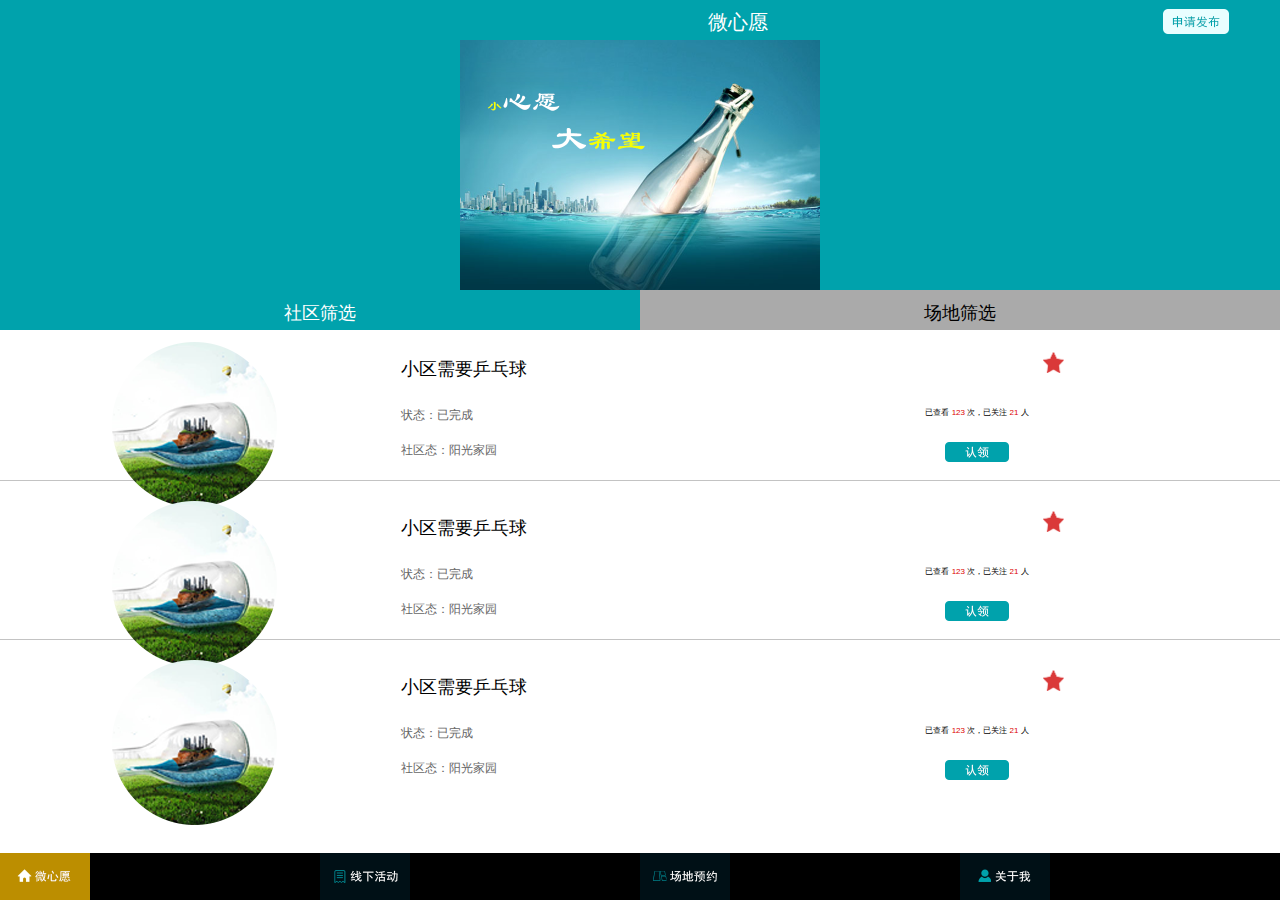
==== HTML/大丰微信二维码网页/index.html @ a5baa645 "20170420" ====
<!--
Author: W3layouts
Author URL: http://w3layouts.com
License: Creative Commons Attribution 3.0 Unported
License URL: http://creativecommons.org/licenses/by/3.0/
-->

<!DOCTYPE html PUBLIC "-//WAPFORUM//DTD XHTML Mobile 1.0//EN"
"http://www.wapforum.org/DTD/xhtml-mobile10.dtd">
<html>
<head>
<title>微心愿</title>
<!--Custom Theme files-->
<link href="./css/style.css" rel="stylesheet" type="text/css" media="all" />
<!--Custom Theme files-->
<meta http-equiv="Content-Type" content="text/html; charset=utf-8" />
<meta name="viewport" content="width=device-width, initial-scale=1" />

<style type="text/css">
<!--
.STYLE1 {font-size: 20px}
.STYLE2 {font-size: 18px}
.STYLE5 {color: #666666}
.STYLE6 {color: #dc0000}
.STYLE8 {font-size: 12px}
.STYLE9 {font-size: 8px; }
-->
</style>
</head>
<body>
	<!--- header-top ---->
	<div id="home" class="header-top">
		<!--- container ---->
		<div class="container">
			<div class="header-logo" >
					 <!--- 开头 ---->
				   <div style="width:100%; height:40px; background-color:#00a2ac">
				   		<div style=" width:60%; height:30px; float:left; padding-top:9px;">
				   		  <div align="right" class="STYLE1"><font color="#FFFFFF" face="黑体">微心愿</font> </div>
				   		</div> 
				   		<div style=" width:36%; height:30px; float:left;padding-top:9px;">
				   		  <div align="right"><a href="index4.html"><img src="images/申请发布.png" height="25" width="66"/></a></div>
				   		</div> 
				  	</div>
			    <div style="width:100%; height:250px; padding-top:0px;background-color:#00a2ac"> 
					<img src="images/11_06.png" width="360" height="250"/>
				 </div>  
				   <!--- 选择---->
				<div  style="width:100%; height:40px;">
					<div style="width:50%; height:40px; float:left;background-color:#00a2ac; " >
					   <div align="center" class="STYLE2" style="padding-top:11px;"><font color="#FFFFFF" face="黑体">社区筛选</font> </div>
					</div>
					<div style="width:50%; height:40px; float:left;background-color:#aaaaaa;" >
						<div align="center" class="STYLE2" style="padding-top:11px;"><font color="#000000" face="黑体">场地筛选</font> </div>
					</div>
			  </div>	
			    <!--- 内容1---->
			  <div style="width:100%; height:130px; padding-bottom:12px">
			  		<div style="width:30%; height:116px;float:left; padding-top:12px; padding-left:2px"><img src="images/心愿1.png"/></div>
					<div style="width:60%; height:116px;float:left; padding-top:12px; padding-left:15px">
						<div  style="width:100%; height:50px; padding-top:10px">
							<div class="STYLE1" style="width:70%; height:50px;float:left;padding-top:5px">
							  <div align="left" class="STYLE2"><font color="#000000" face="黑体">小区需要乒乓球</font></div>
							</div>
							<div style="width:30%; height:50px;float:left;"><img src="images/关注.png" height="21" width="21"/></div>
						</div>						
						<div  style="width:100%; height:20px; padding-top:5px">
							<div class="STYLE1" style="width:50%; height:20px;float:left;">
							  <div align="left" class="STYLE5 STYLE8"><font face="黑体">状态：已完成</font></div>
							</div>
							<div class="STYLE9" style="width:50%; height:20px;float:left;">已查看  <span class="STYLE6">123</span> 次，已关注 <span class="STYLE6">21 </span>人</div>
						</div>
						<div  style="width:100%; height:20px; padding-top:15px">
							<div class="STYLE1" style="width:50%; height:20px;float:left;">
							  <div align="left" class="STYLE5 STYLE8"><font face="黑体">社区态：阳光家园</font></div>
							</div>
							<div  style="width:50%; height:20px;float:left;"><img src="images/认领.png" height="20" width="64"/></div>
						</div>
					</div>
			  </div>
			  <HR style="FILTER: alpha(opacity=100,finishopacity=0,style=1)" width="100%" color=#c3c3c3 SIZE=1>
			   <!--- 内容1---->
			  <div style="width:100%; height:130px; padding-bottom:12px">
			  		<div style="width:30%; height:116px;float:left; padding-top:12px; padding-left:2px"><img src="images/心愿1.png"/></div>
					<div style="width:60%; height:116px;float:left; padding-top:12px; padding-left:15px">
						<div  style="width:100%; height:50px; padding-top:10px">
							<div class="STYLE1" style="width:70%; height:50px;float:left;padding-top:5px">
							  <div align="left" class="STYLE2"><font color="#000000" face="黑体">小区需要乒乓球</font></div>
							</div>
							<div style="width:30%; height:50px;float:left;"><img src="images/关注.png" height="21" width="21"/></div>
						</div>						
						<div  style="width:100%; height:20px; padding-top:5px">
							<div class="STYLE1" style="width:50%; height:20px;float:left;">
							  <div align="left" class="STYLE5 STYLE8"><font face="黑体">状态：已完成</font></div>
							</div>
							<div class="STYLE9" style="width:50%; height:20px;float:left;">已查看  <span class="STYLE6">123</span> 次，已关注 <span class="STYLE6">21 </span>人</div>
						</div>
						<div  style="width:100%; height:20px; padding-top:15px">
							<div class="STYLE1" style="width:50%; height:20px;float:left;">
							  <div align="left" class="STYLE5 STYLE8"><font face="黑体">社区态：阳光家园</font></div>
							</div>
							<div  style="width:50%; height:20px;float:left;"><img src="images/认领.png" height="20" width="64"/></div>
						</div>
					</div>
			  </div>
			   <HR style="FILTER: alpha(opacity=100,finishopacity=0,style=1)" width="100%" color=#c3c3c3 SIZE=1>
			   <!--- 内容1---->
			   <div style="width:100%; height:130px; padding-bottom:12px">
			  		<div style="width:30%; height:116px;float:left; padding-top:12px; padding-left:2px"><img src="images/心愿1.png"/></div>
					<div style="width:60%; height:116px;float:left; padding-top:12px; padding-left:15px">
						<div  style="width:100%; height:50px; padding-top:10px">
							<div class="STYLE1" style="width:70%; height:50px;float:left;padding-top:5px">
							  <div align="left" class="STYLE2"><font color="#000000" face="黑体">小区需要乒乓球</font></div>
							</div>
							<div style="width:30%; height:50px;float:left;"><img src="images/关注.png" height="21" width="21"/></div>
						</div>						
						<div  style="width:100%; height:20px; padding-top:5px">
							<div class="STYLE1" style="width:50%; height:20px;float:left;">
							  <div align="left" class="STYLE5 STYLE8"><font face="黑体">状态：已完成</font></div>
							</div>
							<div class="STYLE9" style="width:50%; height:20px;float:left;">已查看  <span class="STYLE6">123</span> 次，已关注 <span class="STYLE6">21 </span>人</div>
						</div>
						<div  style="width:100%; height:20px; padding-top:15px">
							<div class="STYLE1" style="width:50%; height:20px;float:left;">
							  <div align="left" class="STYLE5 STYLE8"><font face="黑体">社区态：阳光家园</font></div>
							</div>
							<div  style="width:50%; height:20px;float:left;"><img src="images/认领.png" height="20" width="64"/></div>
						</div>
					</div>
			  </div>
			  <div style="width:100%; height:47px;"></div>
				
					
			  </div>
				
		  	</div>
		</div>


</div>
 <!--- 底部 ---->
			 		 <div style="width:100%; height:47px;position:fixed;    bottom:0; background-color:#000000">
						<div style="width:25%; height:47px;float:left;"><a href="index.html" ><img src="images/微心愿选中.png" width="90" height="47"/></a></div>
						<div style="width:25%; height:47px;float:left;"><a href="index1.html" ><img src="images/线下活动.png" width="90" height="47"/></a></div>
						<div style="width:25%; height:47px;float:left;"><a href="index2.html" ><img src="images/场地预约.png" width="90" height="47"/></a></div>
						<div style="width:25%; height:47px;float:left;"><a href="index3.html" ><img src="images/关于我.png" width="90" height="47"/></a></div>
					</div>
</body>
</html>
---- HTML/大丰微信二维码网页/css/style.css ----
/*----
	Author: W3layouts
	Author URL: http://w3layouts.com
	License: Creative Commons Attribution 3.0 Unported
	License URL: http://creativecommons.org/licenses/by/3.0/
---*/

/* start editing from here */
a{ color:#333333;}
.txt-rt{text-align:right;}/* text align right */
.txt-lt{text-align:left;}/* text align left */
.txt-center{text-align:center;}/* text align center */
.float-rt{float:right;}/* float right */
.float-lt{float:left;}/* float left */
.clear{clear:both;}/* clear float */
.pos-relative{position:relative;}/* Position Relative */
.pos-absolute{position:absolute;}/* Position Absolute */
.vertical-base{	vertical-align:baseline;}/* vertical align baseline */
.vertical-top{	vertical-align:top;}/* vertical align top */
.underline{	padding-bottom:0px;	border-bottom: 1px solid #eee; margin:0 0 0px 0;}/* Add 5px bottom padding and a underline */
nav.vertical ul li{	display:block;}/* vertical menu */
nav.horizontal ul li{	display: inline-block;}/* horizontal menu */
img{max-width:100%;}
/* reset */
body{
	margin:0;
	padding:0;
	font-family:Arial, Helvetica, sans-serif;
	background:#fff;
}
body a:hover{
text-decoration:none;
color:0;
}
p{
	margin:0;
}
ul{
	margin:0;
	padding:0;
	}
.container {
padding:0;
margin:0 auto;
width: 100%
}
/*--- header-top ----*/
.header-logo{
text-align:center;
}
.header-logo1{
text-align:center;
padding-left:2px;
padding-right:2px;
}
.header-top{
	background:url(../images/bg.jpg) no-repeat 0px 0px;
	background-size: 100% 100%;
}
.header-text{
	text-align:center;
	margin-top: 3%;
}
.header-text h1{
	color:#FFFFFF;
	font-family:Arial, Helvetica, sans-serif;
	letter-spacing:2px;
	font-size:60px;
}
.header-text span{
	color:#9F449B;
	font-size:60px;
}
.header-sub-text{
	text-align:center;
	margin-bottom: 10px;
}
.header-sub-text h2{
	font-family:Arial, Helvetica, sans-serif;
	font-weight:300;
	color:#FFFFFF;
	font-size: 13px;
}
.header-sub-text small{
	display:block;
}
.header-top-grids,.header-bottom-grids{
	text-align:center;
	width: 100%;
}
.grid-left{
	text-align:center;
}
.grid-right{
	text-align:center;
}
/*--- header-bottom ----*/
.top-nav{
padding:10px 10px 5px;
}
.navicon {
	display: block;
	width:22px;
	height:22px;
	float:right;
	background: url('../images/icon.png') no-repeat;
}
.logo{
	float:left;
}

/*--- sicky Nav---*/
/*---- Fixed Navigation ----*/

#menu {
text-align: center;
background: #A3569F;
padding:3px 0;
}
#menu ul li{
margin:5px 0;
}
#menu ul li a{
color:#fff;
font-size:0.75em;
}
.nav-palceholder{
	margin:0 0 40px 0;
}
.about-nav5,.about-nav4,.about-nav{
	width: 30% !important;
	display:inline-block;
}
.about-nav5,.about-nav4,.about-nav1,.about-nav,.about-nav3,.about-nav2:hover{
cursor:pointer;
}
/*------ about-nav -----*/
.about-nav a,.about-nav5 a,.about-nav4 a{
	display:inline-block;
}
.arrow-grid{
	width:20%;
	margin:0 auto;
}
.arrow a{
	width:38px;
	height:38px;
	display:inline-block;
	background:url(../images/arrow.png) no-repeat 0px 0px;
}

/*--- content ----*/
.content{
	background:#EEEEEE;
	padding:20px 10px;
}
.row {
	position:relative;
	}
.content-top-grid{
	text-align:center;
	font-family:Arial, Helvetica, sans-serif;
	color:#676767;
	width:50%! important;
	float:left ! important;
}
.content-top-grid h3{
	margin-top: 3px;
	font-size:15px;
}
.content-top-grid p{
	font-size: 13px;
	font-weight: 400;
	padding: 3px 0px 12px 0;
	line-height: 12px;
	width: 87%;
	margin: 0 auto;
}
/*--- content-about ----*/
.content-about-text{
	position:relative;
}
.content-about h2{
	text-align: center;
	color: #676767;
	font-family:Arial, Helvetica, sans-serif;
	letter-spacing: 2px;
	font-size: 22px;
	margin: 10px 0;
}
.content-about small{
	color:#9F449B;
	font-size:22px;
}
.col-md-6.content-about-grid-left {
text-align: center;
}
.content-about-grid-right p{
	font-family:Arial, Helvetica, sans-serif;
	font-size: 13px;
	color: #8D8D8D;
	line-height: 16px;
	width: 90%;
	margin:0 auto;
	padding-top:3px;
}
.learn {
	margin: 15px 0;
	text-align: center;
}
.learn a{
	display:block;
	background: #A957A5;	
	padding:1em 0em;
	text-align: center;
	font-family:Arial, Helvetica, sans-serif;
	font-size: 14px;
	color:#FFFFFF;
	width:45%;
	margin:0 auto;
	-webkit-appearance:none;
}
.content-about-bottom{
	background:url(../images/quotebg.png) no-repeat 0px 0px;
}
.content-about-bottom-text{
	text-align:center;
	padding:10px 12px;
}
.content-about-bottom-text p{
	font-size: 13px;
	color: #FFFFFF;
	font-weight: 300;
}
/*--- content-team ----*/
.content-team-text 
{
	position: relative;
}
.content-team-text h2{
	text-align: center;
	color: #676767;	
	font-size: 22px;
	margin: 5px 0;
}
.content-team small {
	color: #9F449B;
	font-size: 22px;
}
.team-left-grid{
	text-align:center;
	position:relative;
}
.team-left-grid img{
	margin:10px 0;
}
.team-left-grid h2{
	color:#484848;
	font-size: 17px;
}
.team-left-grid p{
	color:#B6B6B6;
	font-weight:400;
	font-size:13px;		
	margin-bottom: 3%;
}
/*--- team-icons ----*/
.team-icon-grid{
	text-align:center;
	width: 40%;
	margin: 0 auto;
}
.f-icon{
	text-align:center;
	width:39%!important;
	height:37px;
	display:inline-block;
	background:url(../images/f.png) no-repeat 0px 0px;
	cursor:pointer;
	float:left!important;
}
.g-icon{
	text-align:center;
	width:40%!important;
	height:37px;
	display:inline-block;
	background:url(../images/g.png) no-repeat 0px 0px;
	cursor:pointer;
}
/*--- content-skills ----*/
.content-skills {
margin: 0% 0 10px 0;
}
.content-skills-text {	
	margin:10px 0;
}
.content-skills-text h2{
	text-align: center;
	color: #676767;
	font-size: 22px;	
}
.content-skills small {
	color: #9F449B;
	font-size: 22px;
}
.skills {
text-align: center;
padding: 0 6em;
}
.progressy1,.progressy2,.progressy3,.progressy4{
	width: 95%;
	background:#F0F0F0;
}
.progress-head {
margin-left:4%;
}
.progress-head h3{
	float:left;
	margin-top: 1em;
	font-size:0.85em;
}
.progress-head  p.percent{
	float:right;
	margin: 1em 1em 0 0;
	font-size: 15px;
	font-weight: 400;
	color: #B2B2B2;
}
.progressy1 p{
background:#9F449B;
width:85%;
height:13px;
}
.progressy2 p{
background:#9F449B;
width:75%;
height:13px;
}
.progressy3 p{
background:#9F449B;
width:67%;
height:13px;
}
.progressy4 p{
background:#9F449B;
width:80%;
height:13px;
}
.content-services-bottom-text  {
	text-align: center;
	padding: 15px 0;
}
.content-services-bottom-text p.bottom-text {
	font-size: 12px;
	color: #FFFFFF;
	font-weight: 300;
	padding-top:7px;
	width: 100%;
	margin: 0 auto;
}
/*--- content-services ----*/
.content-services {
	background: #EEEEEE;
}
.services-grid {
	margin: 10% 0;
	text-align: center;
}
.service-grid {
width: 50%!important;
float: left!important;
text-align: center;
}
.services-grids {
margin-right: 10px;
padding-top:10px;
}
.service-grid h2{
	font-weight:normal;
	font-size:1.2em;
}
.service-grid p{	
	font-weight: 400;
	font-size:12px;
	margin-bottom:10px;
}
.image-grid{
	text-align:center;
	margin-top: 10px;
}
.services-text{
	text-align:center;
	margin:5px 0;
}
.services-text p{
	font-weight: 400;
	color:#4B4B4B;
	font-size: 12px;
	width: 85%;
	margin: 0 auto;
}
.services-bottom-text {
	text-align:center;
	padding-bottom: 10px;
}
.services-bottom-text p{
	color:#777777;
	font-weight: 700;
	font-size: 10px;
}
#filters {
	margin: 5px 22px;
	padding: 0;
	list-style: none;
	text-align: left;
}
#filters li {
	display:inline-block;
		display: -webkit-inline-box;
		display: -moz-inline-box;
		display: -o-inline-box;
		display: -ms-inline-box;
}
#filters li span.active,#filters li span {
	color: #172F41;
	text-decoration: none;
	padding: 0.3em 1em;
	display: block;
	border: 1px solid #172F41;
	font-size: 0.7em;
	font-weight: 500;
	cursor: pointer;
	margin: 0 0.3em;
}
#filters li span.active{
	color: #fff;
	border: 1px solid #9F449B;
	background: #9F449B;
}
 #portfoliolist .portfolio {
	-webkit-box-sizing: border-box;
	-moz-box-sizing: border-box;
	-o-box-sizing: border-box;
	width: 50%;
	display: none;
	float: left;
	overflow: hidden;
	padding:0;
}
/* Self Clearing Goodness */
.container:after { content: "\0020"; display: block; height: 0; clear: both; visibility: hidden; }
.clearfix:before,
.clearfix:after,
.row:before,
.row:after {
  content: '\0020';
  display: block;
  overflow: hidden;
  visibility: hidden;
  width: 0;
  height: 0; }
.row:after,
.clearfix:after {
  clear: both; }
.row,
.clearfix {
  zoom: 1; }

.clear {
  clear: both;
  display: block;
  overflow: hidden;
  visibility: hidden;
  width: 0;
  height: 0;
}
.port-text{
	position: relative;
	margin: 20px 0;
}
.port-text h2 {
	text-align: center;
	color: #676767;
	font-family: 'Open Sans', sans-serif;
	font-size: 30px;
}
.port-text small {
	color: #9F449B;
	font-size: 30px;
}
.port-text span.folio{
	background: url(../images/portfoliobg.png);
	position: absolute;
	width: 369px;
	height: 114;
	top: -67%;
	right: 34%;
}
.portfolio-buttons{
	text-align:center;
	width:40%;
	margin:0 auto;
}
.allactive{
	border: solid 1px #9F449B;
	background: #9F449B;
	font-family: 'Lato', sans-serif;
	font-size: 16px;
	padding: 4%;
	text-align: center;
}
.allactive a{
	color: white;
	text-decoration:none;
}
.all {
	background: #FFFFFF;
	font-family: 'Lato', sans-serif;
	font-size: 16px;
	padding: 4%;
	text-align: center;
	border: solid 1px #000000;
}
.portfolio-images{	
	margin: 6% 0;
}
.portfolio-images img{
	width:100%;
}
.portfolio-images h4{
	text-align:center;
	color:#222222;
	font-size:25px;
}
.portfolio-images p{
	text-align:center;
	color:#777777;
	font-size:16px;
}
.content-portfolio form{
	text-align:center;
}
.watch-more{
	margin: 0 auto;
	width: 18%;
}
.watch {
	text-align: center;
}
.watch a{
	background: #A957A5;
	border: solid 2px #FFFFFF;
	padding: 7% 15%;
	text-align: center;
	font-family: 'Lato', sans-serif;
	font-size: 16px;
	color:#FFFFFF;
}
/*--- content--Get-in-touch ----*/
div#contact {
padding: 10px 12px;
}
.Get-in-touch-text h2 {
	text-align: center;
	color: #676767;
	font-size: 20px;
}
.content-Get-in-touch small {
	color: #9F449B;
	font-size: 20px;
}
.watchmore{
text-align:center;
margin:1em 0;
}
.watchmore a{
	background: #A957A5;
	padding:1em 0em;
	text-align: center;
	font-size: 13px;
	color: rgba(255, 255, 255, 1);
	display: block;
	width: 45%;
	margin: 0 auto;
	-webkit-appearance:none;
}
.Get-in-touch-grids {
	margin-bottom: 15px;
}
.Get-in-touch-grids form {
margin-top: 13px;
}
.Get-in-touch-grids form input[type="text"],.Get-in-touch-grids form textarea {
	width:85%;
	padding: 10px;
	color: #5D5D5D;
	border: 1px solid #4E4E4E;
	outline: none;
	font-size: 12px;
	margin:5px 0px;
	display: block;
	font-family:Arial, Helvetica, sans-serif;
}

.Get-in-touch-grids form textarea{
	min-height:70px;
	resize:none;
}
.Get-in-touch-grids form input[type="submit"]{
	text-align:center;
	border:none;
	background: #A957A5;
	padding:1em 3em;
	text-align: center;	
	cursor:pointer;
	outline:none;
	font-size: 11px;
	color: rgba(255, 255, 255, 1);
	-webkit-appearance:none;
}

.Get-in-touch-right-grid {
	width: 88%;
	margin: 0 auto;
}
.Get-in-touch-grids p{
	font-size:12px;
	color: #5D5D5D;	
}
.Get-in-touch-grids  h4{
	color: #222222;	
	margin: 15px 0;
	font-size: 12px;
	font-weight: 700;
}
.Get-in-touch-grids h3{
	color: #222222;
	font-size:13px;	
	font-weight: 700;
	margin-top:10px;
}
.Get-in-touch-icons {
	margin-top: 10px;
	text-align:center;
}
.Get-in-touch-icons a span{
	width:120px;
	height:40px;
	background:url('../images/get-icons.png') no-repeat 0px 0px;
	display:inline-block;
}
.Get-in-touch-right-grid p,.Get-in-touch-right-grid h4{
font-size:13px;
color:#000;
margin-bottom:10px;
}
.Get-in-touch-right-grid h3{
font-size:13px;
color:#000;
margin-top:5px;
}
.content-portfolio {
text-align: center;
padding-bottom: 10px;
}
.content-portfolio p{
color:gray;
font-size:0.9em;
margin-top: 10px;
}
.content-portfolio p a{
color:#A12F9B;
}


.form-control{display:block;width:80%;height:25px;padding:6px 12px;font-size:14px;line-height:1.42857143;color:#555;background-color:#fff;background-image:none;border:1px solid #ccc;border-radius:4px;-webkit-box-shadow:inset 0 1px 1px rgba(0,0,0,0.075);box-shadow:inset 0 1px 1px rgba(0,0,0,0.075);-webkit-transition:border-color ease-in-out .15s, -webkit-box-shadow ease-in-out .15s;-o-transition:border-color ease-in-out .15s, box-shadow ease-in-out .15s;transition:border-color ease-in-out .15s, box-shadow ease-in-out .15s;}
.form-control2{display:block;width:90%;height:100px;padding:6px 12px;font-size:14px;line-height:1.42857143;color:#555;background-color:#fff;background-image:none;border:1px solid #ccc;border-radius:4px;-webkit-box-shadow:inset 0 1px 1px rgba(0,0,0,0.075);box-shadow:inset 0 1px 1px rgba(0,0,0,0.075);-webkit-transition:border-color ease-in-out .15s, -webkit-box-shadow ease-in-out .15s;-o-transition:border-color ease-in-out .15s, box-shadow ease-in-out .15s;transition:border-color ease-in-out .15s, box-shadow ease-in-out .15s;}
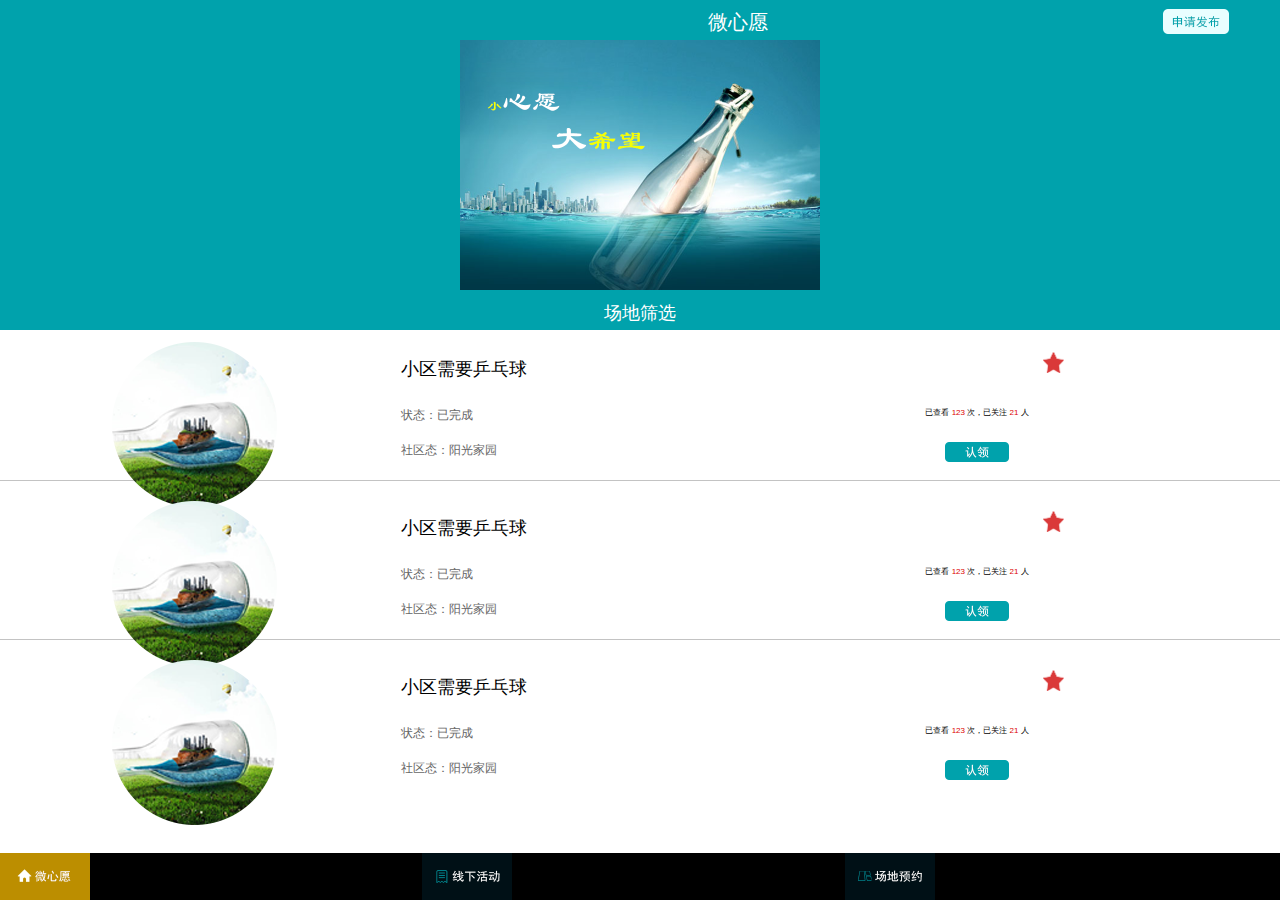
==== commit 7332a821: "20170703" ====
--- a/HTML/大丰微信二维码网页/index.html
+++ b/HTML/大丰微信二维码网页/index.html
@@ -1,4 +1,4 @@
-<!--
+﻿<!--
 Author: W3layouts
 Author URL: http://w3layouts.com
 License: Creative Commons Attribution 3.0 Unported
@@ -47,12 +47,10 @@
 				 </div>  
 				   <!--- 选择---->
 				<div  style="width:100%; height:40px;">
-					<div style="width:50%; height:40px; float:left;background-color:#00a2ac; " >
-					   <div align="center" class="STYLE2" style="padding-top:11px;"><font color="#FFFFFF" face="黑体">社区筛选</font> </div>
+					<div style="width:100%; height:40px; float:left;background-color:#00a2ac; " >
+					   <div align="center" class="STYLE2" style="padding-top:11px;"><font color="#FFFFFF" face="黑体">场地筛选</font> </div>
 					</div>
-					<div style="width:50%; height:40px; float:left;background-color:#aaaaaa;" >
-						<div align="center" class="STYLE2" style="padding-top:11px;"><font color="#000000" face="黑体">场地筛选</font> </div>
-					</div>
+					
 			  </div>	
 			    <!--- 内容1---->
 			  <div style="width:100%; height:130px; padding-bottom:12px">
@@ -140,10 +138,9 @@
 </div>
  <!--- 底部 ---->
 			 		 <div style="width:100%; height:47px;position:fixed;    bottom:0; background-color:#000000">
-						<div style="width:25%; height:47px;float:left;"><a href="index.html" ><img src="images/微心愿选中.png" width="90" height="47"/></a></div>
-						<div style="width:25%; height:47px;float:left;"><a href="index1.html" ><img src="images/线下活动.png" width="90" height="47"/></a></div>
-						<div style="width:25%; height:47px;float:left;"><a href="index2.html" ><img src="images/场地预约.png" width="90" height="47"/></a></div>
-						<div style="width:25%; height:47px;float:left;"><a href="index3.html" ><img src="images/关于我.png" width="90" height="47"/></a></div>
+						<div style="width:33%; height:47px;float:left;"><a href="index.html" ><img src="images/微心愿选中.png" width="90" height="47"/></a></div>
+						<div style="width:33%; height:47px;float:left;"><a href="index1.html" ><img src="images/线下活动.png" width="90" height="47"/></a></div>
+						<div style="width:33%; height:47px;float:left;"><a href="index2.html" ><img src="images/场地预约.png" width="90" height="47"/></a></div>
 					</div>
 </body>
 </html>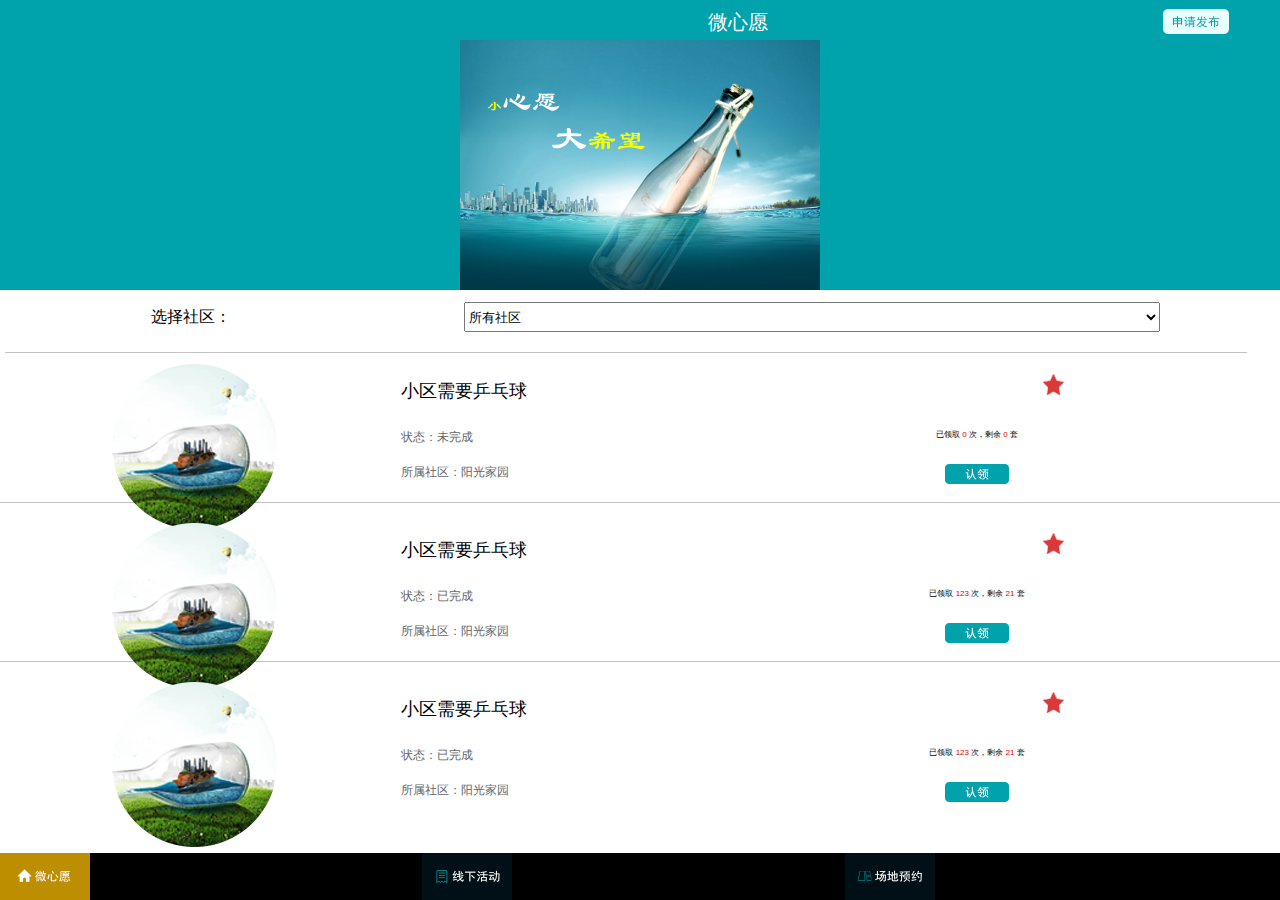
==== commit 26fcd7da: "20170719" ====
--- a/HTML/大丰微信二维码网页/index.html
+++ b/HTML/大丰微信二维码网页/index.html
@@ -1,4 +1,4 @@
-﻿<!--
+<!--
 Author: W3layouts
 Author URL: http://w3layouts.com
 License: Creative Commons Attribution 3.0 Unported
@@ -46,12 +46,34 @@
 					<img src="images/11_06.png" width="360" height="250"/>
 				 </div>  
 				   <!--- 选择---->
-				<div  style="width:100%; height:40px;">
-					<div style="width:100%; height:40px; float:left;background-color:#00a2ac; " >
-					   <div align="center" class="STYLE2" style="padding-top:11px;"><font color="#FFFFFF" face="黑体">场地筛选</font> </div>
-					</div>
-					
-			  </div>	
+				
+			  <div style=" width:97%; height:62px; background-color:#FFFFFF; margin-left:5px;">
+						<div style="width:30%; height:62px; float:left;">						
+							<div style="width:100%; height:45px; padding-top:17px;border-bottom:1px solid #c3c3c3;"><font color="#000000" face="黑体">选择社区：</font></div>	
+						</div>
+						<div style="width:70%; height:62px; float:left;">
+							<div style="width:100%; height:50px; padding-top:12px;border-bottom:1px solid #c3c3c3;">
+							<select style="width:80%; height:30px;"> 
+							  <option value ="0">所有社区</option>  
+							  <option value ="1">三元社区</option>  
+							  <option value ="2">赵家社区</option>  
+							  <option value="3">双林社区</option>  
+							  <option value="4">教堂社区</option>  
+							  <option value ="5">华美社区</option>  
+							  <option value ="6">王桥社区</option>  
+							  <option value="7">高堆社区</option>  
+							  <option value="8">皇花社区</option>  
+							  <option value ="9">铁路社区</option>  
+							  <option value ="10">甫家社区</option>  
+							  <option value="11">太平社区</option>  
+							  <option value="12">高家社区</option>  
+							  <option value ="13">方营社区</option>  
+							  <option value ="14">崇义社区</option>  
+							  <option value="15">南丰社区</option>
+							</select>  
+							</div>			
+						</div>
+				</div>
 			    <!--- 内容1---->
 			  <div style="width:100%; height:130px; padding-bottom:12px">
 			  		<div style="width:30%; height:116px;float:left; padding-top:12px; padding-left:2px"><img src="images/心愿1.png"/></div>
@@ -64,13 +86,13 @@
 						</div>						
 						<div  style="width:100%; height:20px; padding-top:5px">
 							<div class="STYLE1" style="width:50%; height:20px;float:left;">
-							  <div align="left" class="STYLE5 STYLE8"><font face="黑体">状态：已完成</font></div>
+							  <div align="left" class="STYLE5 STYLE8"><font face="黑体">状态：未完成</font></div>
 							</div>
-							<div class="STYLE9" style="width:50%; height:20px;float:left;">已查看  <span class="STYLE6">123</span> 次，已关注 <span class="STYLE6">21 </span>人</div>
+							<div class="STYLE9" style="width:50%; height:20px;float:left;">已领取 <span class="STYLE6">0</span> 次，剩余 <span class="STYLE6">0 </span>套</div>
 						</div>
 						<div  style="width:100%; height:20px; padding-top:15px">
 							<div class="STYLE1" style="width:50%; height:20px;float:left;">
-							  <div align="left" class="STYLE5 STYLE8"><font face="黑体">社区态：阳光家园</font></div>
+							  <div align="left" class="STYLE5 STYLE8"><font face="黑体">所属社区：阳光家园</font></div>
 							</div>
 							<div  style="width:50%; height:20px;float:left;"><img src="images/认领.png" height="20" width="64"/></div>
 						</div>
@@ -91,11 +113,11 @@
 							<div class="STYLE1" style="width:50%; height:20px;float:left;">
 							  <div align="left" class="STYLE5 STYLE8"><font face="黑体">状态：已完成</font></div>
 							</div>
-							<div class="STYLE9" style="width:50%; height:20px;float:left;">已查看  <span class="STYLE6">123</span> 次，已关注 <span class="STYLE6">21 </span>人</div>
+							<div class="STYLE9" style="width:50%; height:20px;float:left;">已领取 <span class="STYLE6">123</span> 次，剩余 <span class="STYLE6">21 </span>套</div>
 						</div>
 						<div  style="width:100%; height:20px; padding-top:15px">
 							<div class="STYLE1" style="width:50%; height:20px;float:left;">
-							  <div align="left" class="STYLE5 STYLE8"><font face="黑体">社区态：阳光家园</font></div>
+							  <div align="left" class="STYLE5 STYLE8"><font face="黑体">所属社区：阳光家园</font></div>
 							</div>
 							<div  style="width:50%; height:20px;float:left;"><img src="images/认领.png" height="20" width="64"/></div>
 						</div>
@@ -116,11 +138,11 @@
 							<div class="STYLE1" style="width:50%; height:20px;float:left;">
 							  <div align="left" class="STYLE5 STYLE8"><font face="黑体">状态：已完成</font></div>
 							</div>
-							<div class="STYLE9" style="width:50%; height:20px;float:left;">已查看  <span class="STYLE6">123</span> 次，已关注 <span class="STYLE6">21 </span>人</div>
+							<div class="STYLE9" style="width:50%; height:20px;float:left;">已领取 <span class="STYLE6">123</span> 次，剩余 <span class="STYLE6">21 </span>套</div>
 						</div>
 						<div  style="width:100%; height:20px; padding-top:15px">
 							<div class="STYLE1" style="width:50%; height:20px;float:left;">
-							  <div align="left" class="STYLE5 STYLE8"><font face="黑体">社区态：阳光家园</font></div>
+							  <div align="left" class="STYLE5 STYLE8"><font face="黑体">所属社区：阳光家园</font></div>
 							</div>
 							<div  style="width:50%; height:20px;float:left;"><img src="images/认领.png" height="20" width="64"/></div>
 						</div>
